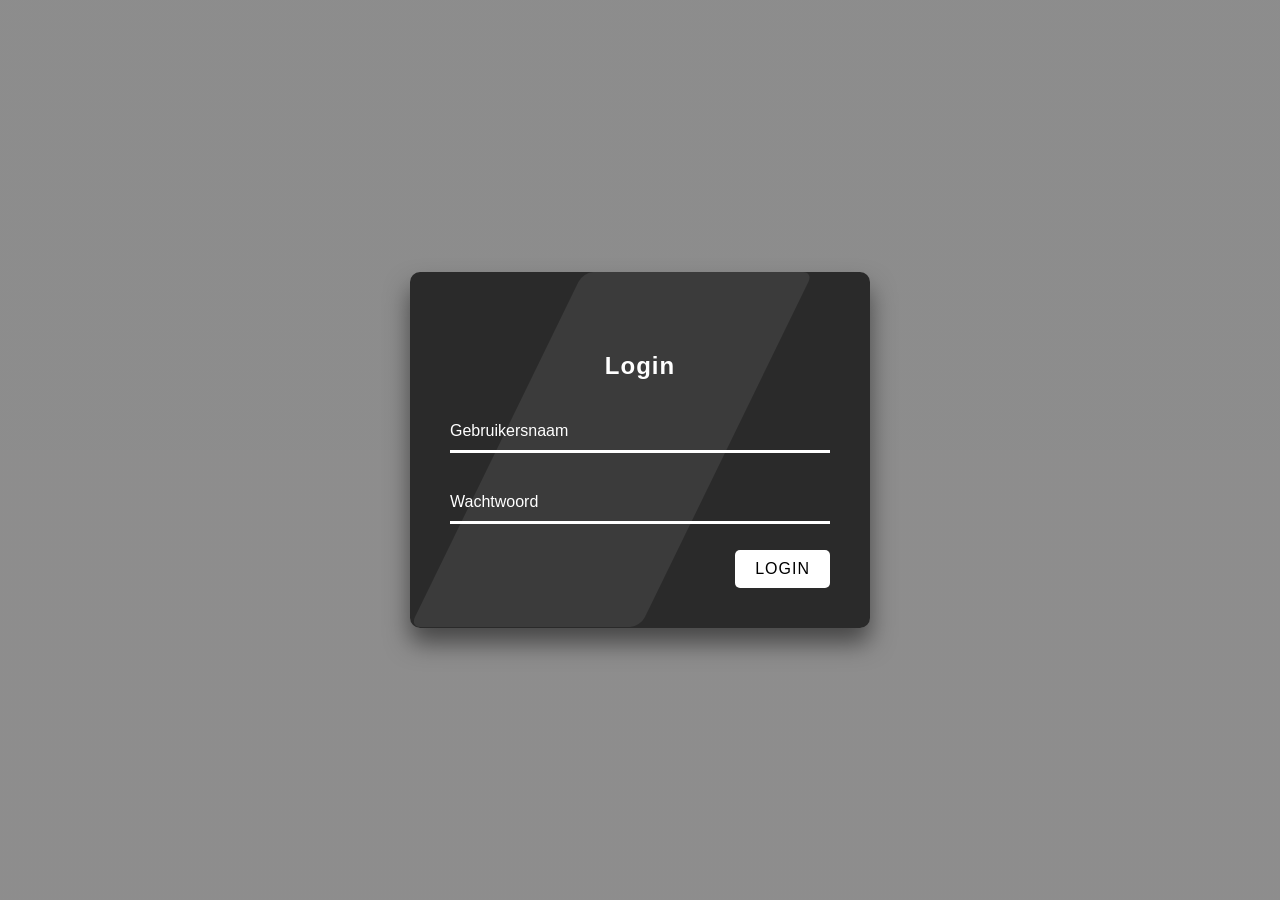
==== zwaanurenapp/index.html @ 6d726930 "applicatie" ====
<!----------------------------------------------------------------------------------------------------------------------------------------------------- 
start html
------------------------------------------------------------------------------------------------------------------------------------------------------->
<!DOCTYPE html>
<html lang="en">
<head>
    <meta charset="UTF-8">
    <meta http-equiv="X-UA-Compatible" content="IE=edge">
    <meta name="viewport" content="width=device-width, initial-scale=1.0">
    <link rel="stylesheet" href="./login/Login.css">
    <title>Document</title>
</head>
<!----------------------------------------------------------------------------------------------------------------------------------------------------- 
login form / link naar account register
------------------------------------------------------------------------------------------------------------------------------------------------------->
    
<body>
  <div class="login-wrapper">
      <form action="login/procces.php" method="post" class="form">
          <img src="images/zwaan.png" alt="">
            <h2>Login</h2>
            <div class="input-group">
              <input type="text" autocomplete="off" name="loginUser" required>
              <label for="loginUser">Gebruikersnaam</label>
            </div>
            <div class="input-group">
              <input type="password" name="loginPassword" required>
              <label for="loginPassword">Wachtwoord</label>
            </div>
            <br>
            <input type="submit" value="Login" class="submit-btn">
        </form>
    <div id="forgot-pw">
</body>
---- zwaanurenapp/login/Login.css ----
*{
    padding: 0;
    margin: 0;
    list-style: none;
    text-decoration: none;
}

::-webkit-scrollbar {
  display: none;
}

body {
    background: linear-gradient(to top, rgba(29, 28, 28, 0.5)50%,rgba(27, 27, 27, 0.5)50%), url("../images/background_login.jpg");
    background-size: cover;
    font-family: sans-serif;
} 

.login-wrapper {
    height: 100vh;
    width: 100vw;
    display: flex;
    justify-content: center;
    align-items: center;
  }

  .form {
    position: relative;
    width: 100%;
    max-width: 380px;
    padding: 80px 40px 40px;
    background: rgba(0,0,0,0.7);
    border-radius: 10px;
    color: rgb(255, 255, 255);
    box-shadow: 0 15px 25px rgba(0,0,0,0.5);  
  }

  .form::before {
    content:'';
    position: absolute;
    top: 0;
    left: 0;
    width: 50%;
    height: 100%;
    background: rgba(255,255,255, 0.08);
    transform: skewX(-26deg);
    transform-origin: bottom left;
    border-radius: 10px;
    pointer-events: none;
  }
  
  .form img {
    position: absolute;
    top: -50px;
    left: calc(50% - 50px);
    width: 100px;
    background: rgba(255,255,255, 0.8);
    border-radius: 60%;
  }

  .form h2 {
    text-align: center;
    letter-spacing: 1px;
    margin-bottom: 2rem;
    color: white;
    
  }

  .form .input-group {
    position: relative;
  }

  .form .input-group input {
    width: 100%;
    padding: 10px 0;
    font-size: 1rem;
    letter-spacing: 1px;
    margin-bottom: 30px;
    border: none;
    border-bottom: 3px solid #fff;
    outline: none;
    background-color: transparent;
    color: inherit;
  }

  .form .input-group label {
    position: absolute;
    top: 0;
    left: 0;
    padding: 10px 0;
    font-size: 1rem;
    pointer-events: none;
    transition: .3s ease-out;
  }

  .form .input-group input:focus + label,
  .form .input-group input:valid + label {
    transform: translateY(-18px);
    color: #D5131D;
    font-size: .8rem;
  }

  .submit-btn {
    display: block;
    margin-left: auto;
    border: none;
    outline: none;
    background: #ffffff;
    font-size: 1rem;
    text-transform: uppercase;
    letter-spacing: 1px;
    padding: 10px 20px;
    border-radius: 5px;
    cursor: pointer;
    margin-top: -6%;
      
  }

  .forgot-pw {
    color: inherit;
    
  
  }
  
  #forgot-pw {
    position: absolute;
    display: flex;
    justify-content: center;
    align-items: center;
    top: 0;
    left: 0;
    right: 0;
    height: 0;
    z-index: 1;
    background: #fff;
    opacity: 0;
    transition: 0.6s;
  }

  #forgot-pw:target {
    height: 100%;
    opacity: 1;
  }

  .close {
    position: absolute;
    right: 1.5rem;
    top: 0.5rem;
    font-size: 2rem;
    font-weight: 900;
    text-decoration: none;
    color: inherit;
  }

  .inlog {
    margin-top: 40px;
    color: white;
  }

  body {
    margin: 0;
    padding: 0;
  }
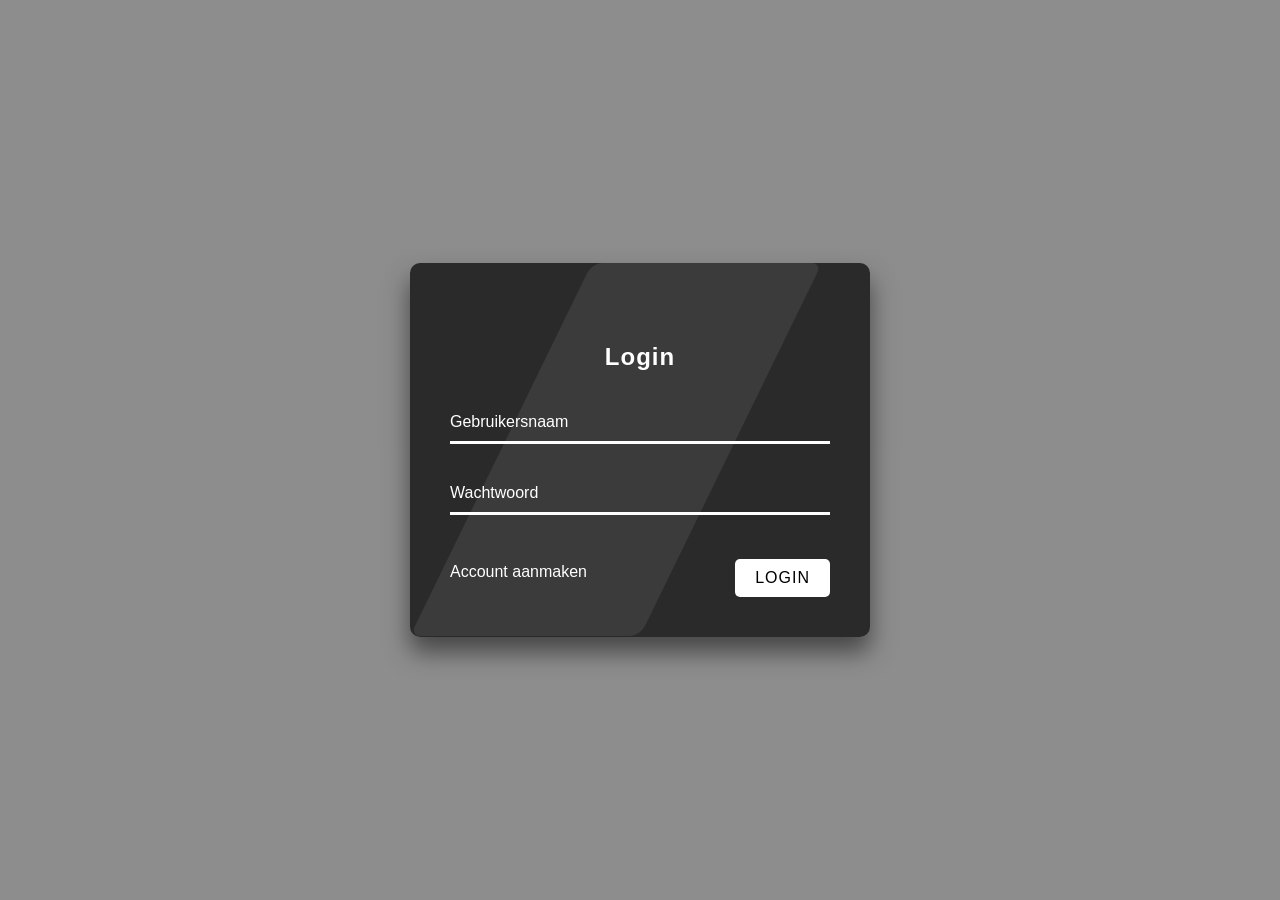
==== commit ba75624f: "add file app" ====
--- a/zwaanurenapp/index.html
+++ b/zwaanurenapp/index.html
@@ -28,6 +28,7 @@
               <label for="loginPassword">Wachtwoord</label>
             </div>
             <br>
+            <a href="/zwaanurenapp/registratie/registratie.html" class="forgot-pw">Account aanmaken</a>
             <input type="submit" value="Login" class="submit-btn">
         </form>
     <div id="forgot-pw">
--- a/zwaanurenapp/login/Login.css
+++ b/zwaanurenapp/login/Login.css
@@ -10,7 +10,7 @@
 }
 
 body {
-    background: linear-gradient(to top, rgba(29, 28, 28, 0.5)50%,rgba(27, 27, 27, 0.5)50%), url("../images/background_login.jpg");
+    background: linear-gradient(to top, rgba(29, 28, 28, 0.5)50%,rgba(27, 27, 27, 0.5)50%), url("../images/architect-g21dd3cea4_1920.jpg");
     background-size: cover;
     font-family: sans-serif;
 } 
@@ -31,7 +31,7 @@
     background: rgba(0,0,0,0.7);
     border-radius: 10px;
     color: rgb(255, 255, 255);
-    box-shadow: 0 15px 25px rgba(0,0,0,0.5);  
+    box-shadow: 0 15px 25px rgba(0,0,0,0.5);
   }
 
   .form::before {
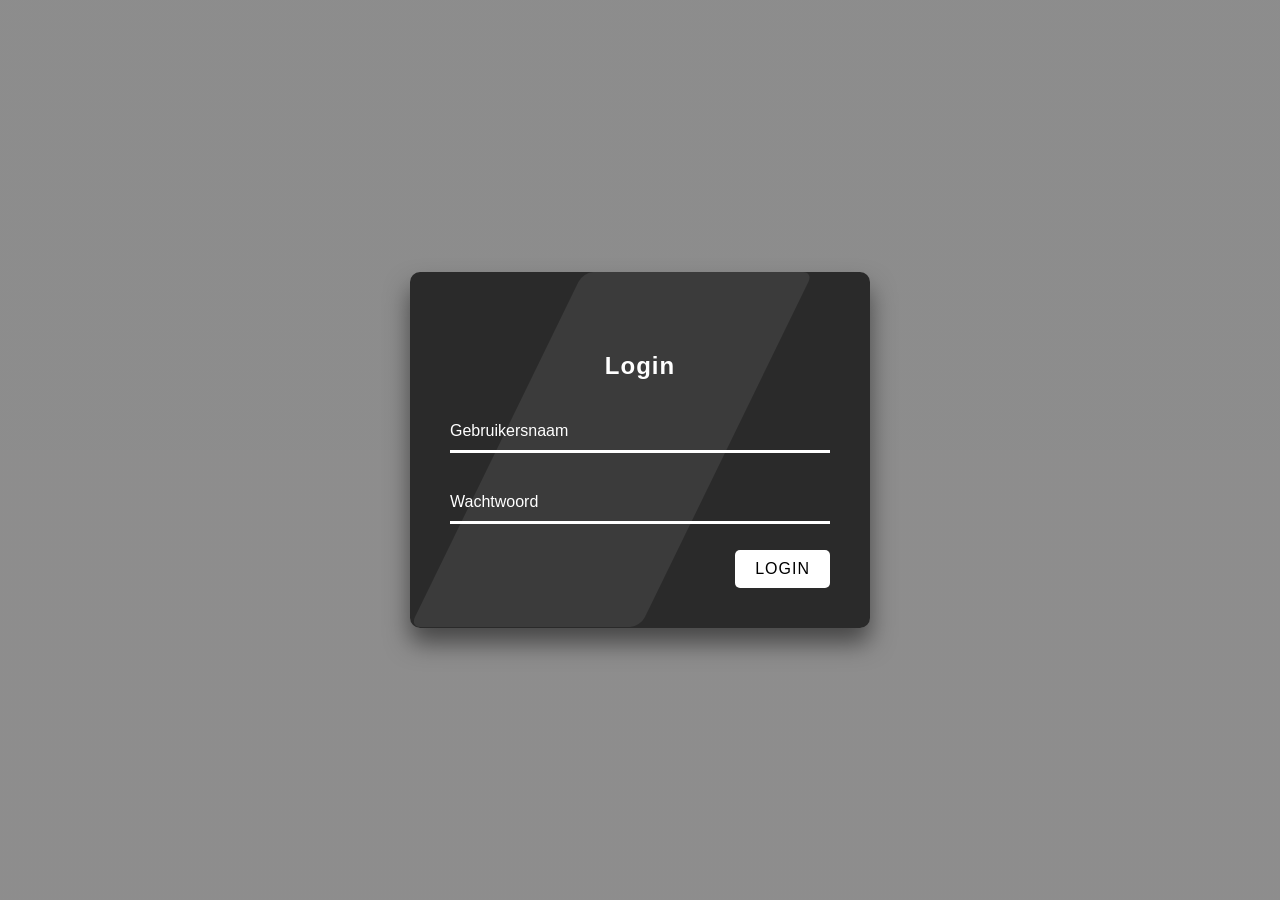
==== commit 89433745: "dasda" ====
--- a/zwaanurenapp/index.html
+++ b/zwaanurenapp/index.html
@@ -28,7 +28,7 @@
               <label for="loginPassword">Wachtwoord</label>
             </div>
             <br>
-            <a href="/zwaanurenapp/registratie/registratie.html" class="forgot-pw">Account aanmaken</a>
+           <!--- <a href="/zwaanurenapp/registratie/registratie.html" class="forgot-pw">Account aanmaken</a>-->
             <input type="submit" value="Login" class="submit-btn">
         </form>
     <div id="forgot-pw">
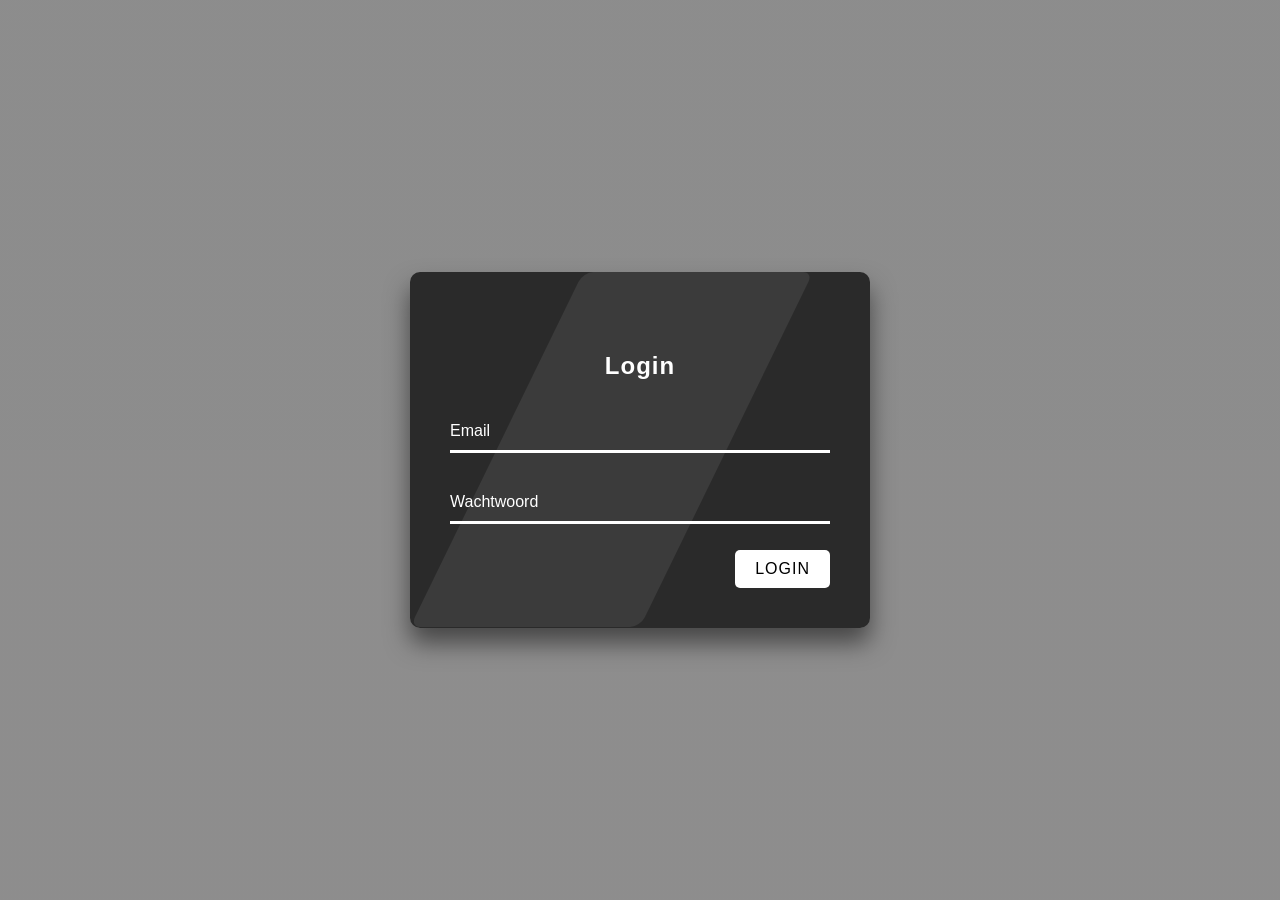
==== commit 220de5dd: "sada sdadsad" ====
--- a/zwaanurenapp/index.html
+++ b/zwaanurenapp/index.html
@@ -20,8 +20,8 @@
           <img src="images/zwaan.png" alt="">
             <h2>Login</h2>
             <div class="input-group">
-              <input type="text" autocomplete="off" name="loginUser" required>
-              <label for="loginUser">Gebruikersnaam</label>
+              <input type="email" autocomplete="off" name="loginUser" required>
+              <label for="loginUser">Email</label>
             </div>
             <div class="input-group">
               <input type="password" name="loginPassword" required>
